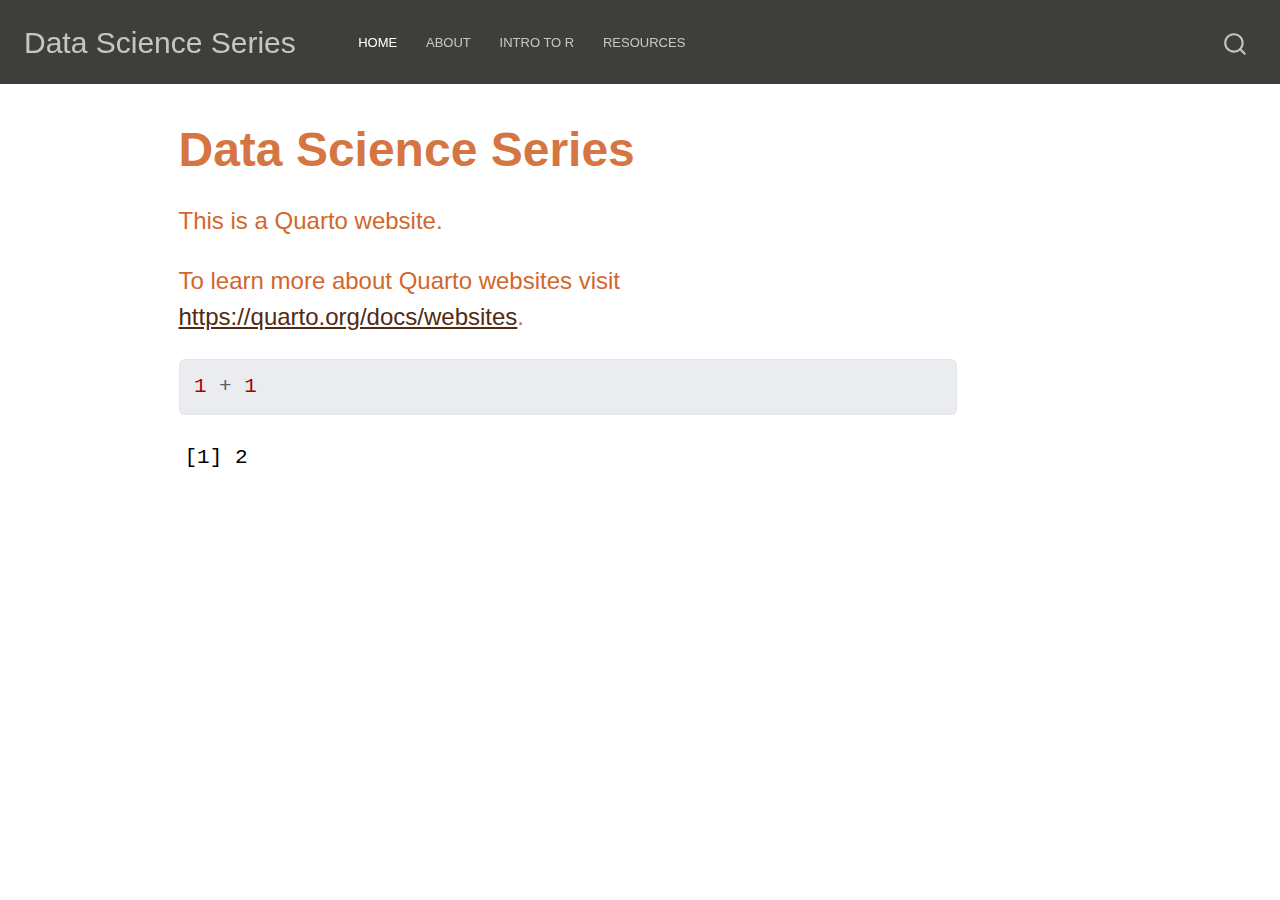
==== docs/index.html @ 9ecf50f9 "adding workshop tabs separately in yml" ====
<!DOCTYPE html>
<html xmlns="http://www.w3.org/1999/xhtml" lang="en" xml:lang="en"><head>

<meta charset="utf-8">
<meta name="generator" content="quarto-1.3.353">

<meta name="viewport" content="width=device-width, initial-scale=1.0, user-scalable=yes">


<title>Data Science Series</title>
<style>
code{white-space: pre-wrap;}
span.smallcaps{font-variant: small-caps;}
div.columns{display: flex; gap: min(4vw, 1.5em);}
div.column{flex: auto; overflow-x: auto;}
div.hanging-indent{margin-left: 1.5em; text-indent: -1.5em;}
ul.task-list{list-style: none;}
ul.task-list li input[type="checkbox"] {
  width: 0.8em;
  margin: 0 0.8em 0.2em -1em; /* quarto-specific, see https://github.com/quarto-dev/quarto-cli/issues/4556 */ 
  vertical-align: middle;
}
/* CSS for syntax highlighting */
pre > code.sourceCode { white-space: pre; position: relative; }
pre > code.sourceCode > span { display: inline-block; line-height: 1.25; }
pre > code.sourceCode > span:empty { height: 1.2em; }
.sourceCode { overflow: visible; }
code.sourceCode > span { color: inherit; text-decoration: inherit; }
div.sourceCode { margin: 1em 0; }
pre.sourceCode { margin: 0; }
@media screen {
div.sourceCode { overflow: auto; }
}
@media print {
pre > code.sourceCode { white-space: pre-wrap; }
pre > code.sourceCode > span { text-indent: -5em; padding-left: 5em; }
}
pre.numberSource code
  { counter-reset: source-line 0; }
pre.numberSource code > span
  { position: relative; left: -4em; counter-increment: source-line; }
pre.numberSource code > span > a:first-child::before
  { content: counter(source-line);
    position: relative; left: -1em; text-align: right; vertical-align: baseline;
    border: none; display: inline-block;
    -webkit-touch-callout: none; -webkit-user-select: none;
    -khtml-user-select: none; -moz-user-select: none;
    -ms-user-select: none; user-select: none;
    padding: 0 4px; width: 4em;
  }
pre.numberSource { margin-left: 3em;  padding-left: 4px; }
div.sourceCode
  {   }
@media screen {
pre > code.sourceCode > span > a:first-child::before { text-decoration: underline; }
}
</style>


<script src="site_libs/quarto-nav/quarto-nav.js"></script>
<script src="site_libs/quarto-nav/headroom.min.js"></script>
<script src="site_libs/clipboard/clipboard.min.js"></script>
<script src="site_libs/quarto-search/autocomplete.umd.js"></script>
<script src="site_libs/quarto-search/fuse.min.js"></script>
<script src="site_libs/quarto-search/quarto-search.js"></script>
<meta name="quarto:offset" content="./">
<script src="site_libs/quarto-html/quarto.js"></script>
<script src="site_libs/quarto-html/popper.min.js"></script>
<script src="site_libs/quarto-html/tippy.umd.min.js"></script>
<script src="site_libs/quarto-html/anchor.min.js"></script>
<link href="site_libs/quarto-html/tippy.css" rel="stylesheet">
<link href="site_libs/quarto-html/quarto-syntax-highlighting.css" rel="stylesheet" id="quarto-text-highlighting-styles">
<script src="site_libs/bootstrap/bootstrap.min.js"></script>
<link href="site_libs/bootstrap/bootstrap-icons.css" rel="stylesheet">
<link href="site_libs/bootstrap/bootstrap.min.css" rel="stylesheet" id="quarto-bootstrap" data-mode="light">
<script id="quarto-search-options" type="application/json">{
  "location": "navbar",
  "copy-button": false,
  "collapse-after": 3,
  "panel-placement": "end",
  "type": "overlay",
  "limit": 20,
  "language": {
    "search-no-results-text": "No results",
    "search-matching-documents-text": "matching documents",
    "search-copy-link-title": "Copy link to search",
    "search-hide-matches-text": "Hide additional matches",
    "search-more-match-text": "more match in this document",
    "search-more-matches-text": "more matches in this document",
    "search-clear-button-title": "Clear",
    "search-detached-cancel-button-title": "Cancel",
    "search-submit-button-title": "Submit"
  }
}</script>


<link rel="stylesheet" href="styles.css">
</head>

<body class="nav-fixed">

<div id="quarto-search-results"></div>
  <header id="quarto-header" class="headroom fixed-top">
    <nav class="navbar navbar-expand-lg navbar-dark ">
      <div class="navbar-container container-fluid">
      <div class="navbar-brand-container">
    <a class="navbar-brand" href="./index.html">
    <span class="navbar-title">Data Science Series</span>
    </a>
  </div>
            <div id="quarto-search" class="" title="Search"></div>
          <button class="navbar-toggler" type="button" data-bs-toggle="collapse" data-bs-target="#navbarCollapse" aria-controls="navbarCollapse" aria-expanded="false" aria-label="Toggle navigation" onclick="if (window.quartoToggleHeadroom) { window.quartoToggleHeadroom(); }">
  <span class="navbar-toggler-icon"></span>
</button>
          <div class="collapse navbar-collapse" id="navbarCollapse">
            <ul class="navbar-nav navbar-nav-scroll me-auto">
  <li class="nav-item">
    <a class="nav-link active" href="./index.html" rel="" target="" aria-current="page">
 <span class="menu-text">Home</span></a>
  </li>  
  <li class="nav-item">
    <a class="nav-link" href="./about.html" rel="" target="">
 <span class="menu-text">About</span></a>
  </li>  
  <li class="nav-item">
    <a class="nav-link" href="./workshop1.html" rel="" target="">
 <span class="menu-text">Intro to R</span></a>
  </li>  
  <li class="nav-item">
    <a class="nav-link" href="./resources.html" rel="" target="">
 <span class="menu-text">Resources</span></a>
  </li>  
</ul>
            <div class="quarto-navbar-tools ms-auto">
</div>
          </div> <!-- /navcollapse -->
      </div> <!-- /container-fluid -->
    </nav>
</header>
<!-- content -->
<div id="quarto-content" class="quarto-container page-columns page-rows-contents page-layout-article page-navbar">
<!-- sidebar -->
<!-- margin-sidebar -->
    <div id="quarto-margin-sidebar" class="sidebar margin-sidebar">
        
    </div>
<!-- main -->
<main class="content" id="quarto-document-content">

<header id="title-block-header" class="quarto-title-block default">
<div class="quarto-title">
<h1 class="title">Data Science Series</h1>
</div>



<div class="quarto-title-meta">

    
  
    
  </div>
  

</header>

<p>This is a Quarto website.</p>
<p>To learn more about Quarto websites visit <a href="https://quarto.org/docs/websites" class="uri">https://quarto.org/docs/websites</a>.</p>
<div class="cell">
<div class="sourceCode cell-code" id="cb1"><pre class="sourceCode r code-with-copy"><code class="sourceCode r"><span id="cb1-1"><a href="#cb1-1" aria-hidden="true" tabindex="-1"></a><span class="dv">1</span> <span class="sc">+</span> <span class="dv">1</span></span></code><button title="Copy to Clipboard" class="code-copy-button"><i class="bi"></i></button></pre></div>
<div class="cell-output cell-output-stdout">
<pre><code>[1] 2</code></pre>
</div>
</div>



</main> <!-- /main -->
<script id="quarto-html-after-body" type="application/javascript">
window.document.addEventListener("DOMContentLoaded", function (event) {
  const toggleBodyColorMode = (bsSheetEl) => {
    const mode = bsSheetEl.getAttribute("data-mode");
    const bodyEl = window.document.querySelector("body");
    if (mode === "dark") {
      bodyEl.classList.add("quarto-dark");
      bodyEl.classList.remove("quarto-light");
    } else {
      bodyEl.classList.add("quarto-light");
      bodyEl.classList.remove("quarto-dark");
    }
  }
  const toggleBodyColorPrimary = () => {
    const bsSheetEl = window.document.querySelector("link#quarto-bootstrap");
    if (bsSheetEl) {
      toggleBodyColorMode(bsSheetEl);
    }
  }
  toggleBodyColorPrimary();  
  const icon = "";
  const anchorJS = new window.AnchorJS();
  anchorJS.options = {
    placement: 'right',
    icon: icon
  };
  anchorJS.add('.anchored');
  const isCodeAnnotation = (el) => {
    for (const clz of el.classList) {
      if (clz.startsWith('code-annotation-')) {                     
        return true;
      }
    }
    return false;
  }
  const clipboard = new window.ClipboardJS('.code-copy-button', {
    text: function(trigger) {
      const codeEl = trigger.previousElementSibling.cloneNode(true);
      for (const childEl of codeEl.children) {
        if (isCodeAnnotation(childEl)) {
          childEl.remove();
        }
      }
      return codeEl.innerText;
    }
  });
  clipboard.on('success', function(e) {
    // button target
    const button = e.trigger;
    // don't keep focus
    button.blur();
    // flash "checked"
    button.classList.add('code-copy-button-checked');
    var currentTitle = button.getAttribute("title");
    button.setAttribute("title", "Copied!");
    let tooltip;
    if (window.bootstrap) {
      button.setAttribute("data-bs-toggle", "tooltip");
      button.setAttribute("data-bs-placement", "left");
      button.setAttribute("data-bs-title", "Copied!");
      tooltip = new bootstrap.Tooltip(button, 
        { trigger: "manual", 
          customClass: "code-copy-button-tooltip",
          offset: [0, -8]});
      tooltip.show();    
    }
    setTimeout(function() {
      if (tooltip) {
        tooltip.hide();
        button.removeAttribute("data-bs-title");
        button.removeAttribute("data-bs-toggle");
        button.removeAttribute("data-bs-placement");
      }
      button.setAttribute("title", currentTitle);
      button.classList.remove('code-copy-button-checked');
    }, 1000);
    // clear code selection
    e.clearSelection();
  });
  function tippyHover(el, contentFn) {
    const config = {
      allowHTML: true,
      content: contentFn,
      maxWidth: 500,
      delay: 100,
      arrow: false,
      appendTo: function(el) {
          return el.parentElement;
      },
      interactive: true,
      interactiveBorder: 10,
      theme: 'quarto',
      placement: 'bottom-start'
    };
    window.tippy(el, config); 
  }
  const noterefs = window.document.querySelectorAll('a[role="doc-noteref"]');
  for (var i=0; i<noterefs.length; i++) {
    const ref = noterefs[i];
    tippyHover(ref, function() {
      // use id or data attribute instead here
      let href = ref.getAttribute('data-footnote-href') || ref.getAttribute('href');
      try { href = new URL(href).hash; } catch {}
      const id = href.replace(/^#\/?/, "");
      const note = window.document.getElementById(id);
      return note.innerHTML;
    });
  }
      let selectedAnnoteEl;
      const selectorForAnnotation = ( cell, annotation) => {
        let cellAttr = 'data-code-cell="' + cell + '"';
        let lineAttr = 'data-code-annotation="' +  annotation + '"';
        const selector = 'span[' + cellAttr + '][' + lineAttr + ']';
        return selector;
      }
      const selectCodeLines = (annoteEl) => {
        const doc = window.document;
        const targetCell = annoteEl.getAttribute("data-target-cell");
        const targetAnnotation = annoteEl.getAttribute("data-target-annotation");
        const annoteSpan = window.document.querySelector(selectorForAnnotation(targetCell, targetAnnotation));
        const lines = annoteSpan.getAttribute("data-code-lines").split(",");
        const lineIds = lines.map((line) => {
          return targetCell + "-" + line;
        })
        let top = null;
        let height = null;
        let parent = null;
        if (lineIds.length > 0) {
            //compute the position of the single el (top and bottom and make a div)
            const el = window.document.getElementById(lineIds[0]);
            top = el.offsetTop;
            height = el.offsetHeight;
            parent = el.parentElement.parentElement;
          if (lineIds.length > 1) {
            const lastEl = window.document.getElementById(lineIds[lineIds.length - 1]);
            const bottom = lastEl.offsetTop + lastEl.offsetHeight;
            height = bottom - top;
          }
          if (top !== null && height !== null && parent !== null) {
            // cook up a div (if necessary) and position it 
            let div = window.document.getElementById("code-annotation-line-highlight");
            if (div === null) {
              div = window.document.createElement("div");
              div.setAttribute("id", "code-annotation-line-highlight");
              div.style.position = 'absolute';
              parent.appendChild(div);
            }
            div.style.top = top - 2 + "px";
            div.style.height = height + 4 + "px";
            let gutterDiv = window.document.getElementById("code-annotation-line-highlight-gutter");
            if (gutterDiv === null) {
              gutterDiv = window.document.createElement("div");
              gutterDiv.setAttribute("id", "code-annotation-line-highlight-gutter");
              gutterDiv.style.position = 'absolute';
              const codeCell = window.document.getElementById(targetCell);
              const gutter = codeCell.querySelector('.code-annotation-gutter');
              gutter.appendChild(gutterDiv);
            }
            gutterDiv.style.top = top - 2 + "px";
            gutterDiv.style.height = height + 4 + "px";
          }
          selectedAnnoteEl = annoteEl;
        }
      };
      const unselectCodeLines = () => {
        const elementsIds = ["code-annotation-line-highlight", "code-annotation-line-highlight-gutter"];
        elementsIds.forEach((elId) => {
          const div = window.document.getElementById(elId);
          if (div) {
            div.remove();
          }
        });
        selectedAnnoteEl = undefined;
      };
      // Attach click handler to the DT
      const annoteDls = window.document.querySelectorAll('dt[data-target-cell]');
      for (const annoteDlNode of annoteDls) {
        annoteDlNode.addEventListener('click', (event) => {
          const clickedEl = event.target;
          if (clickedEl !== selectedAnnoteEl) {
            unselectCodeLines();
            const activeEl = window.document.querySelector('dt[data-target-cell].code-annotation-active');
            if (activeEl) {
              activeEl.classList.remove('code-annotation-active');
            }
            selectCodeLines(clickedEl);
            clickedEl.classList.add('code-annotation-active');
          } else {
            // Unselect the line
            unselectCodeLines();
            clickedEl.classList.remove('code-annotation-active');
          }
        });
      }
  const findCites = (el) => {
    const parentEl = el.parentElement;
    if (parentEl) {
      const cites = parentEl.dataset.cites;
      if (cites) {
        return {
          el,
          cites: cites.split(' ')
        };
      } else {
        return findCites(el.parentElement)
      }
    } else {
      return undefined;
    }
  };
  var bibliorefs = window.document.querySelectorAll('a[role="doc-biblioref"]');
  for (var i=0; i<bibliorefs.length; i++) {
    const ref = bibliorefs[i];
    const citeInfo = findCites(ref);
    if (citeInfo) {
      tippyHover(citeInfo.el, function() {
        var popup = window.document.createElement('div');
        citeInfo.cites.forEach(function(cite) {
          var citeDiv = window.document.createElement('div');
          citeDiv.classList.add('hanging-indent');
          citeDiv.classList.add('csl-entry');
          var biblioDiv = window.document.getElementById('ref-' + cite);
          if (biblioDiv) {
            citeDiv.innerHTML = biblioDiv.innerHTML;
          }
          popup.appendChild(citeDiv);
        });
        return popup.innerHTML;
      });
    }
  }
});
</script>
</div> <!-- /content -->



</body></html>
---- docs/site_libs/quarto-html/tippy.css ----
.tippy-box[data-animation=fade][data-state=hidden]{opacity:0}[data-tippy-root]{max-width:calc(100vw - 10px)}.tippy-box{position:relative;background-color:#333;color:#fff;border-radius:4px;font-size:14px;line-height:1.4;white-space:normal;outline:0;transition-property:transform,visibility,opacity}.tippy-box[data-placement^=top]>.tippy-arrow{bottom:0}.tippy-box[data-placement^=top]>.tippy-arrow:before{bottom:-7px;left:0;border-width:8px 8px 0;border-top-color:initial;transform-origin:center top}.tippy-box[data-placement^=bottom]>.tippy-arrow{top:0}.tippy-box[data-placement^=bottom]>.tippy-arrow:before{top:-7px;left:0;border-width:0 8px 8px;border-bottom-color:initial;transform-origin:center bottom}.tippy-box[data-placement^=left]>.tippy-arrow{right:0}.tippy-box[data-placement^=left]>.tippy-arrow:before{border-width:8px 0 8px 8px;border-left-color:initial;right:-7px;transform-origin:center left}.tippy-box[data-placement^=right]>.tippy-arrow{left:0}.tippy-box[data-placement^=right]>.tippy-arrow:before{left:-7px;border-width:8px 8px 8px 0;border-right-color:initial;transform-origin:center right}.tippy-box[data-inertia][data-state=visible]{transition-timing-function:cubic-bezier(.54,1.5,.38,1.11)}.tippy-arrow{width:16px;height:16px;color:#333}.tippy-arrow:before{content:"";position:absolute;border-color:transparent;border-style:solid}.tippy-content{position:relative;padding:5px 9px;z-index:1}
---- docs/site_libs/quarto-html/quarto-syntax-highlighting.css ----
/* quarto syntax highlight colors */
:root {
  --quarto-hl-ot-color: #003B4F;
  --quarto-hl-at-color: #657422;
  --quarto-hl-ss-color: #20794D;
  --quarto-hl-an-color: #5E5E5E;
  --quarto-hl-fu-color: #4758AB;
  --quarto-hl-st-color: #20794D;
  --quarto-hl-cf-color: #003B4F;
  --quarto-hl-op-color: #5E5E5E;
  --quarto-hl-er-color: #AD0000;
  --quarto-hl-bn-color: #AD0000;
  --quarto-hl-al-color: #AD0000;
  --quarto-hl-va-color: #111111;
  --quarto-hl-bu-color: inherit;
  --quarto-hl-ex-color: inherit;
  --quarto-hl-pp-color: #AD0000;
  --quarto-hl-in-color: #5E5E5E;
  --quarto-hl-vs-color: #20794D;
  --quarto-hl-wa-color: #5E5E5E;
  --quarto-hl-do-color: #5E5E5E;
  --quarto-hl-im-color: #00769E;
  --quarto-hl-ch-color: #20794D;
  --quarto-hl-dt-color: #AD0000;
  --quarto-hl-fl-color: #AD0000;
  --quarto-hl-co-color: #5E5E5E;
  --quarto-hl-cv-color: #5E5E5E;
  --quarto-hl-cn-color: #8f5902;
  --quarto-hl-sc-color: #5E5E5E;
  --quarto-hl-dv-color: #AD0000;
  --quarto-hl-kw-color: #003B4F;
}

/* other quarto variables */
:root {
  --quarto-font-monospace: SFMono-Regular, Menlo, Monaco, Consolas, "Liberation Mono", "Courier New", monospace;
}

pre > code.sourceCode > span {
  color: #003B4F;
}

code span {
  color: #003B4F;
}

code.sourceCode > span {
  color: #003B4F;
}

div.sourceCode,
div.sourceCode pre.sourceCode {
  color: #003B4F;
}

code span.ot {
  color: #003B4F;
  font-style: inherit;
}

code span.at {
  color: #657422;
  font-style: inherit;
}

code span.ss {
  color: #20794D;
  font-style: inherit;
}

code span.an {
  color: #5E5E5E;
  font-style: inherit;
}

code span.fu {
  color: #4758AB;
  font-style: inherit;
}

code span.st {
  color: #20794D;
  font-style: inherit;
}

code span.cf {
  color: #003B4F;
  font-style: inherit;
}

code span.op {
  color: #5E5E5E;
  font-style: inherit;
}

code span.er {
  color: #AD0000;
  font-style: inherit;
}

code span.bn {
  color: #AD0000;
  font-style: inherit;
}

code span.al {
  color: #AD0000;
  font-style: inherit;
}

code span.va {
  color: #111111;
  font-style: inherit;
}

code span.bu {
  font-style: inherit;
}

code span.ex {
  font-style: inherit;
}

code span.pp {
  color: #AD0000;
  font-style: inherit;
}

code span.in {
  color: #5E5E5E;
  font-style: inherit;
}

code span.vs {
  color: #20794D;
  font-style: inherit;
}

code span.wa {
  color: #5E5E5E;
  font-style: italic;
}

code span.do {
  color: #5E5E5E;
  font-style: italic;
}

code span.im {
  color: #00769E;
  font-style: inherit;
}

code span.ch {
  color: #20794D;
  font-style: inherit;
}

code span.dt {
  color: #AD0000;
  font-style: inherit;
}

code span.fl {
  color: #AD0000;
  font-style: inherit;
}

code span.co {
  color: #5E5E5E;
  font-style: inherit;
}

code span.cv {
  color: #5E5E5E;
  font-style: italic;
}

code span.cn {
  color: #8f5902;
  font-style: inherit;
}

code span.sc {
  color: #5E5E5E;
  font-style: inherit;
}

code span.dv {
  color: #AD0000;
  font-style: inherit;
}

code span.kw {
  color: #003B4F;
  font-style: inherit;
}

.prevent-inlining {
  content: "</";
}

/*# sourceMappingURL=debc5d5d77c3f9108843748ff7464032.css.map */
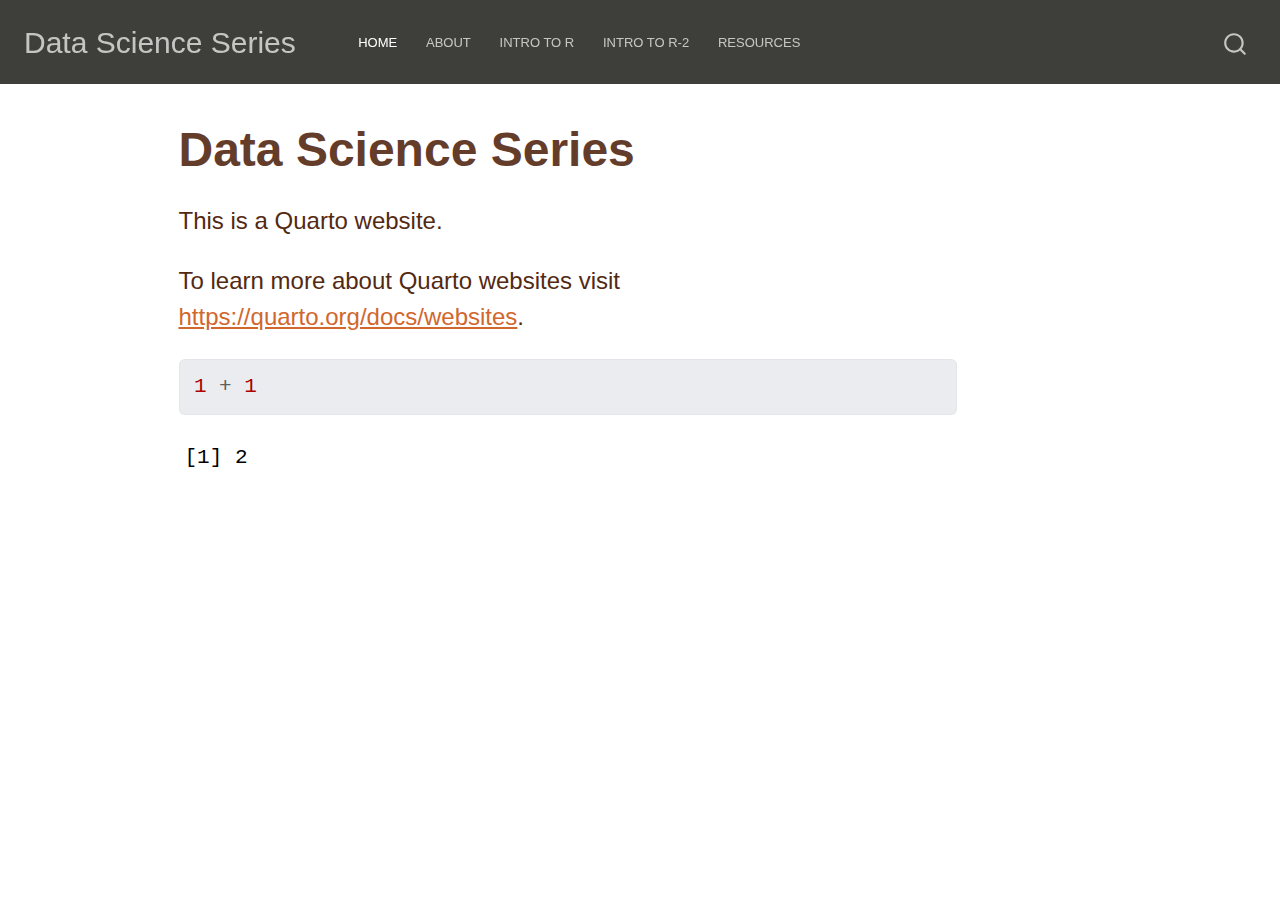
==== commit b4a8988c: "adding workshop tabs separately in yml" ====
--- a/docs/index.html
+++ b/docs/index.html
@@ -125,6 +125,10 @@
   <li class="nav-item">
     <a class="nav-link" href="./workshop1.html" rel="" target="">
  <span class="menu-text">Intro to R</span></a>
+  </li>  
+  <li class="nav-item">
+    <a class="nav-link" href="./workshop2.html" rel="" target="">
+ <span class="menu-text">Intro to R-2</span></a>
   </li>  
   <li class="nav-item">
     <a class="nav-link" href="./resources.html" rel="" target="">
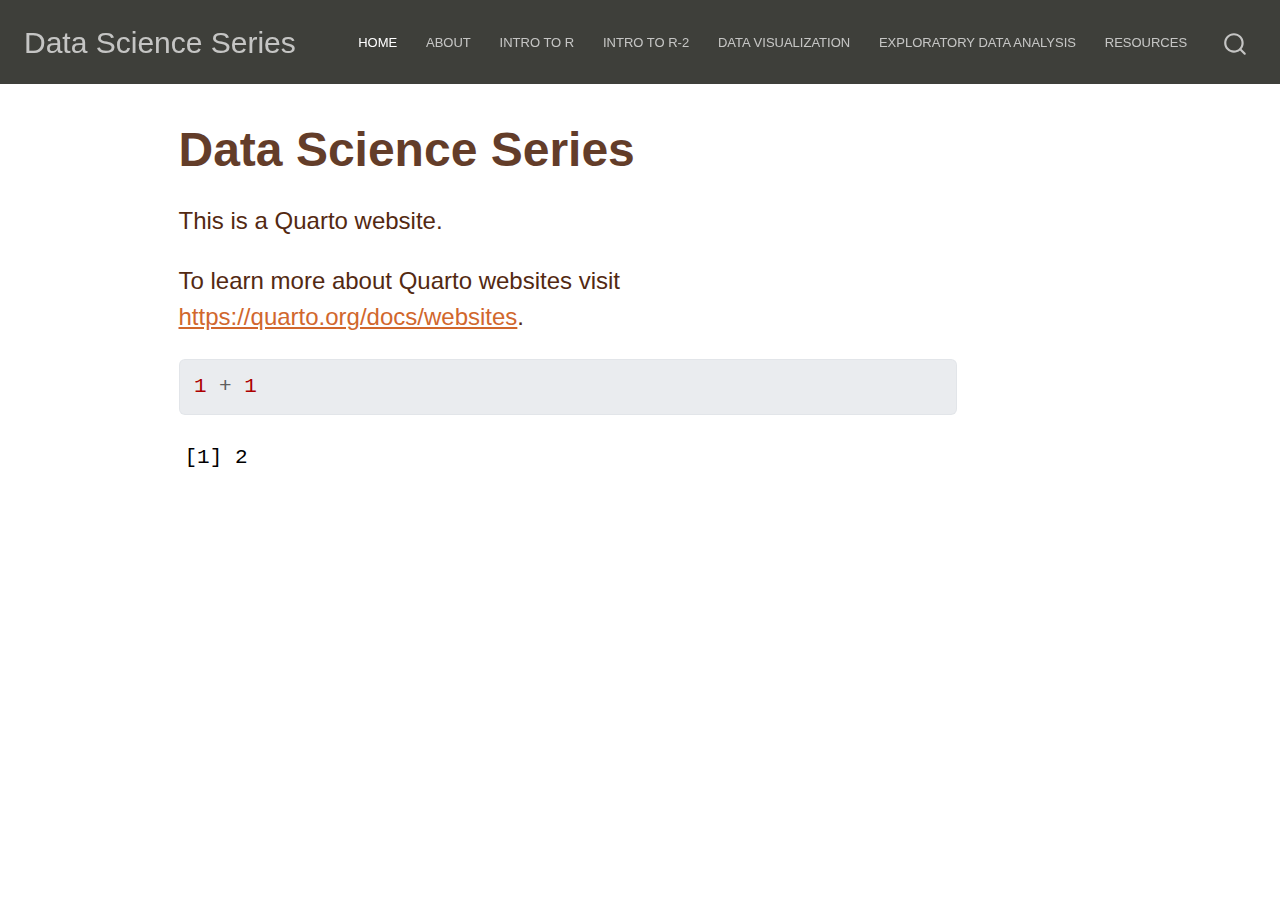
==== commit ee96e6e0: "updating workshop 3/4" ====
--- a/docs/index.html
+++ b/docs/index.html
@@ -129,6 +129,14 @@
   <li class="nav-item">
     <a class="nav-link" href="./workshop2.html" rel="" target="">
  <span class="menu-text">Intro to R-2</span></a>
+  </li>  
+  <li class="nav-item">
+    <a class="nav-link" href="./workshop3.html" rel="" target="">
+ <span class="menu-text">Data Visualization</span></a>
+  </li>  
+  <li class="nav-item">
+    <a class="nav-link" href="./workshop4.html" rel="" target="">
+ <span class="menu-text">Exploratory Data Analysis</span></a>
   </li>  
   <li class="nav-item">
     <a class="nav-link" href="./resources.html" rel="" target="">
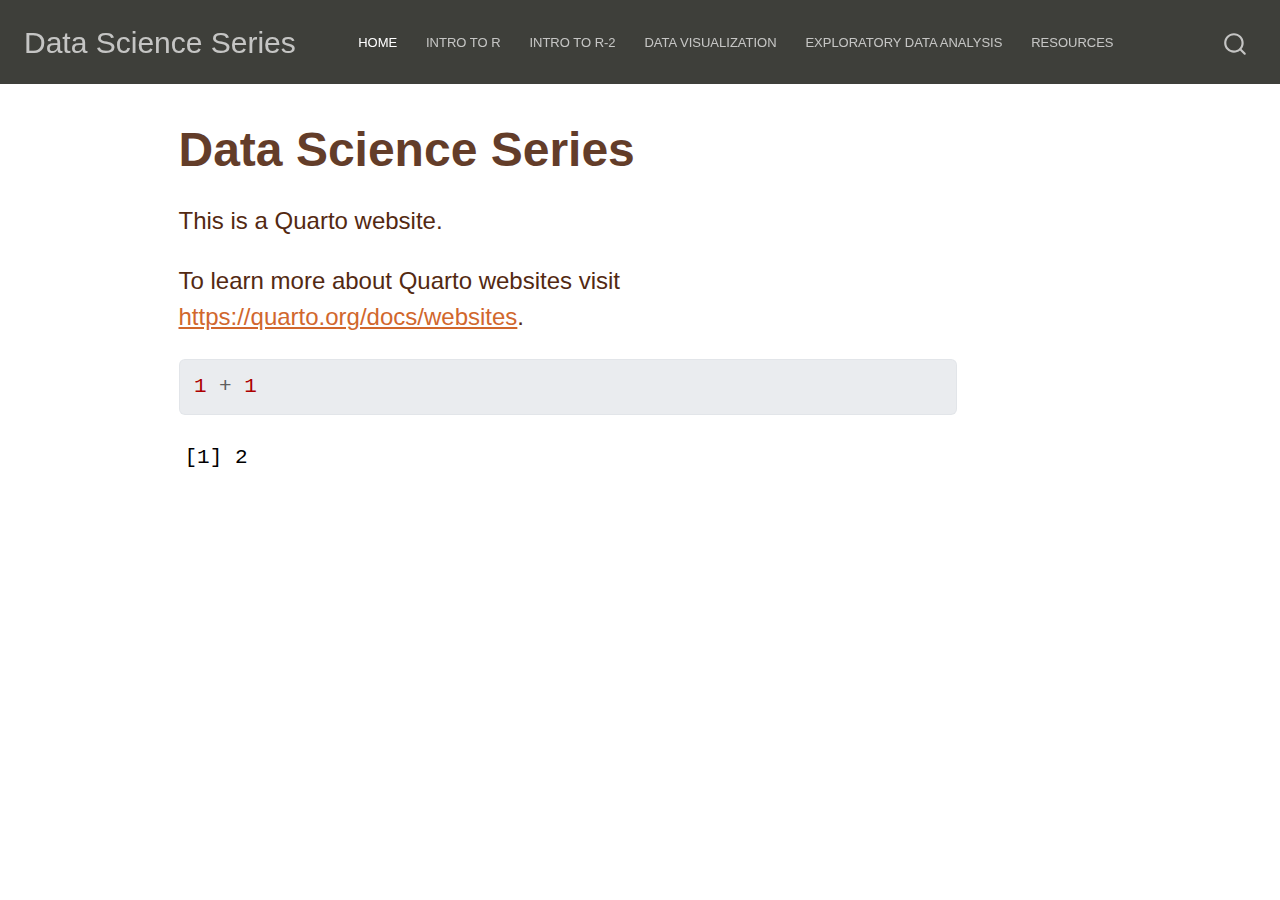
==== commit a7b3b8de: "updating workshops" ====
--- a/docs/index.html
+++ b/docs/index.html
@@ -117,10 +117,6 @@
   <li class="nav-item">
     <a class="nav-link active" href="./index.html" rel="" target="" aria-current="page">
  <span class="menu-text">Home</span></a>
-  </li>  
-  <li class="nav-item">
-    <a class="nav-link" href="./about.html" rel="" target="">
- <span class="menu-text">About</span></a>
   </li>  
   <li class="nav-item">
     <a class="nav-link" href="./workshop1.html" rel="" target="">
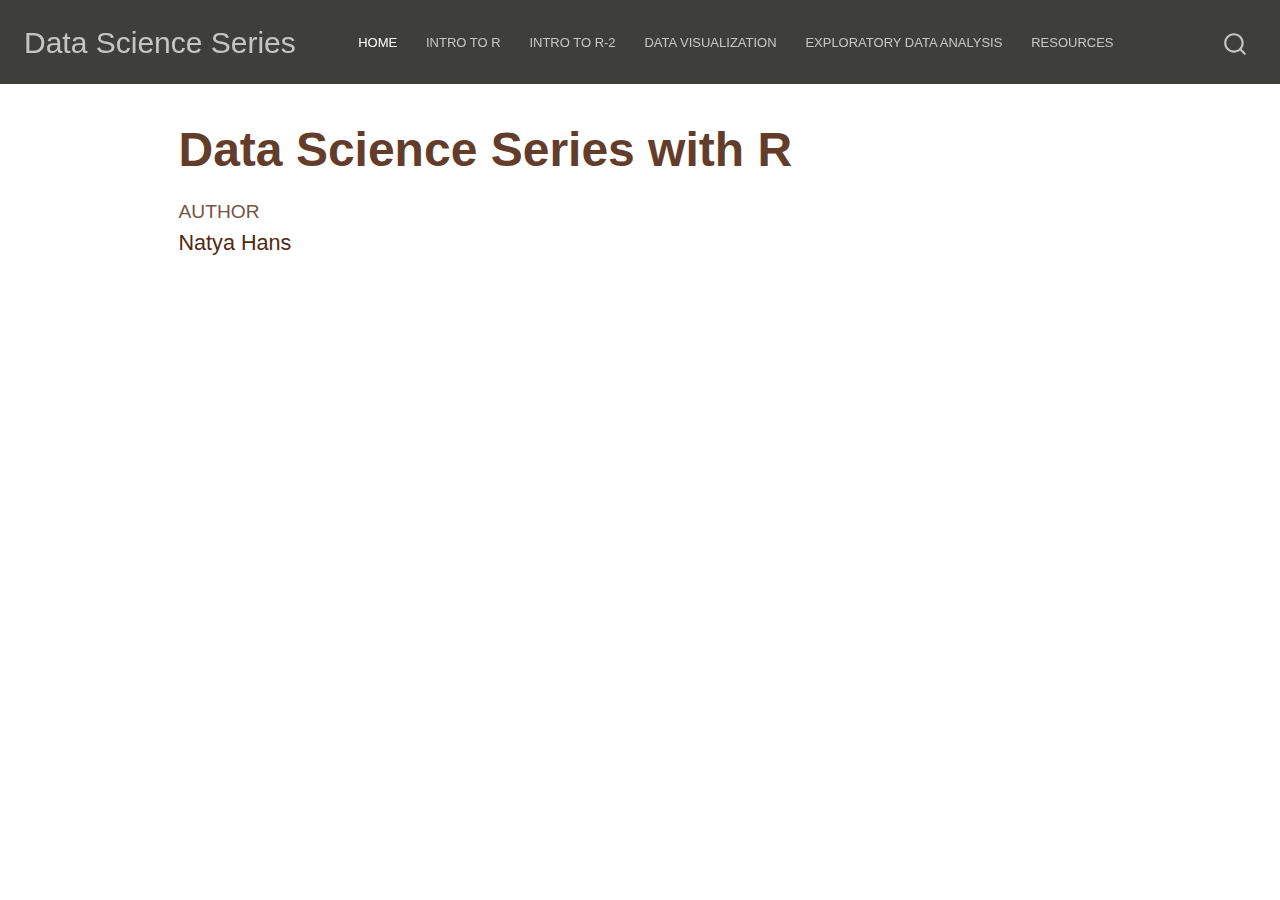
==== commit 3deadb89: "updating workshops after rendering again and updating figure legends" ====
--- a/docs/index.html
+++ b/docs/index.html
@@ -6,8 +6,9 @@
 
 <meta name="viewport" content="width=device-width, initial-scale=1.0, user-scalable=yes">
 
-
-<title>Data Science Series</title>
+<meta name="author" content="Natya Hans">
+
+<title>Data Science Series - Data Science Series with R</title>
 <style>
 code{white-space: pre-wrap;}
 span.smallcaps{font-variant: small-caps;}
@@ -19,40 +20,6 @@
   width: 0.8em;
   margin: 0 0.8em 0.2em -1em; /* quarto-specific, see https://github.com/quarto-dev/quarto-cli/issues/4556 */ 
   vertical-align: middle;
-}
-/* CSS for syntax highlighting */
-pre > code.sourceCode { white-space: pre; position: relative; }
-pre > code.sourceCode > span { display: inline-block; line-height: 1.25; }
-pre > code.sourceCode > span:empty { height: 1.2em; }
-.sourceCode { overflow: visible; }
-code.sourceCode > span { color: inherit; text-decoration: inherit; }
-div.sourceCode { margin: 1em 0; }
-pre.sourceCode { margin: 0; }
-@media screen {
-div.sourceCode { overflow: auto; }
-}
-@media print {
-pre > code.sourceCode { white-space: pre-wrap; }
-pre > code.sourceCode > span { text-indent: -5em; padding-left: 5em; }
-}
-pre.numberSource code
-  { counter-reset: source-line 0; }
-pre.numberSource code > span
-  { position: relative; left: -4em; counter-increment: source-line; }
-pre.numberSource code > span > a:first-child::before
-  { content: counter(source-line);
-    position: relative; left: -1em; text-align: right; vertical-align: baseline;
-    border: none; display: inline-block;
-    -webkit-touch-callout: none; -webkit-user-select: none;
-    -khtml-user-select: none; -moz-user-select: none;
-    -ms-user-select: none; user-select: none;
-    padding: 0 4px; width: 4em;
-  }
-pre.numberSource { margin-left: 3em;  padding-left: 4px; }
-div.sourceCode
-  {   }
-@media screen {
-pre > code.sourceCode > span > a:first-child::before { text-decoration: underline; }
 }
 </style>
 
@@ -157,13 +124,19 @@
 
 <header id="title-block-header" class="quarto-title-block default">
 <div class="quarto-title">
-<h1 class="title">Data Science Series</h1>
+<h1 class="title">Data Science Series with R</h1>
 </div>
 
 
 
 <div class="quarto-title-meta">
 
+    <div>
+    <div class="quarto-title-meta-heading">Author</div>
+    <div class="quarto-title-meta-contents">
+             <p>Natya Hans </p>
+          </div>
+  </div>
     
   
     
@@ -172,14 +145,6 @@
 
 </header>
 
-<p>This is a Quarto website.</p>
-<p>To learn more about Quarto websites visit <a href="https://quarto.org/docs/websites" class="uri">https://quarto.org/docs/websites</a>.</p>
-<div class="cell">
-<div class="sourceCode cell-code" id="cb1"><pre class="sourceCode r code-with-copy"><code class="sourceCode r"><span id="cb1-1"><a href="#cb1-1" aria-hidden="true" tabindex="-1"></a><span class="dv">1</span> <span class="sc">+</span> <span class="dv">1</span></span></code><button title="Copy to Clipboard" class="code-copy-button"><i class="bi"></i></button></pre></div>
-<div class="cell-output cell-output-stdout">
-<pre><code>[1] 2</code></pre>
-</div>
-</div>
 
 
 
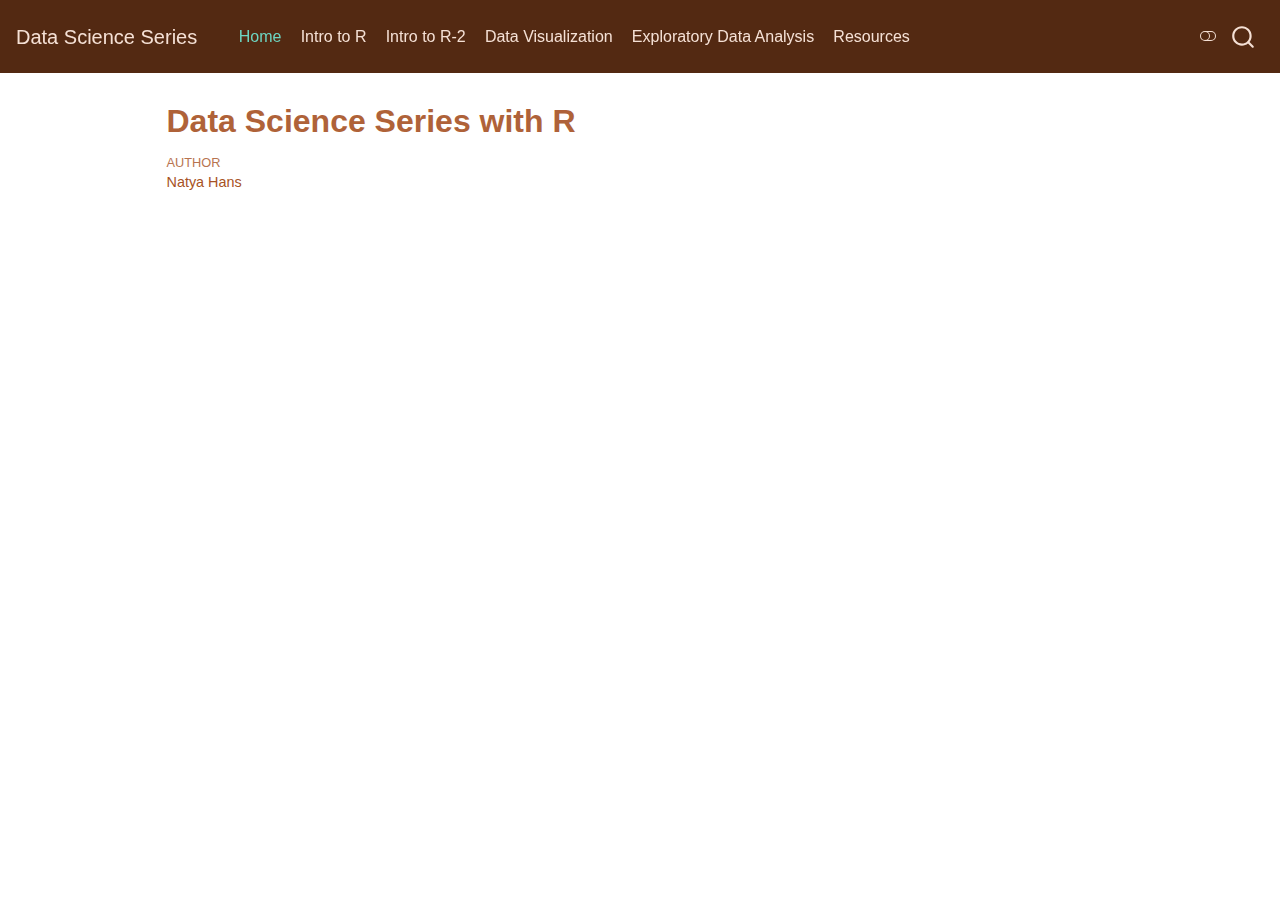
==== commit ae8aab2c: "updating files" ====
--- a/docs/index.html
+++ b/docs/index.html
@@ -36,10 +36,12 @@
 <script src="site_libs/quarto-html/tippy.umd.min.js"></script>
 <script src="site_libs/quarto-html/anchor.min.js"></script>
 <link href="site_libs/quarto-html/tippy.css" rel="stylesheet">
-<link href="site_libs/quarto-html/quarto-syntax-highlighting.css" rel="stylesheet" id="quarto-text-highlighting-styles">
+<link href="site_libs/quarto-html/quarto-syntax-highlighting.css" rel="stylesheet" class="quarto-color-scheme" id="quarto-text-highlighting-styles">
+<link href="site_libs/quarto-html/quarto-syntax-highlighting-dark.css" rel="prefetch" class="quarto-color-scheme quarto-color-alternate" id="quarto-text-highlighting-styles">
 <script src="site_libs/bootstrap/bootstrap.min.js"></script>
 <link href="site_libs/bootstrap/bootstrap-icons.css" rel="stylesheet">
-<link href="site_libs/bootstrap/bootstrap.min.css" rel="stylesheet" id="quarto-bootstrap" data-mode="light">
+<link href="site_libs/bootstrap/bootstrap.min.css" rel="stylesheet" class="quarto-color-scheme" id="quarto-bootstrap" data-mode="light">
+<link href="site_libs/bootstrap/bootstrap-dark.min.css" rel="prefetch" class="quarto-color-scheme quarto-color-alternate" id="quarto-bootstrap" data-mode="dark">
 <script id="quarto-search-options" type="application/json">{
   "location": "navbar",
   "copy-button": false,
@@ -107,6 +109,7 @@
   </li>  
 </ul>
             <div class="quarto-navbar-tools ms-auto">
+  <a href="" class="quarto-color-scheme-toggle quarto-navigation-tool  px-1" onclick="window.quartoToggleColorScheme(); return false;" title="Toggle dark mode"><i class="bi"></i></a>
 </div>
           </div> <!-- /navcollapse -->
       </div> <!-- /container-fluid -->
@@ -169,6 +172,121 @@
     }
   }
   toggleBodyColorPrimary();  
+  const disableStylesheet = (stylesheets) => {
+    for (let i=0; i < stylesheets.length; i++) {
+      const stylesheet = stylesheets[i];
+      stylesheet.rel = 'prefetch';
+    }
+  }
+  const enableStylesheet = (stylesheets) => {
+    for (let i=0; i < stylesheets.length; i++) {
+      const stylesheet = stylesheets[i];
+      stylesheet.rel = 'stylesheet';
+    }
+  }
+  const manageTransitions = (selector, allowTransitions) => {
+    const els = window.document.querySelectorAll(selector);
+    for (let i=0; i < els.length; i++) {
+      const el = els[i];
+      if (allowTransitions) {
+        el.classList.remove('notransition');
+      } else {
+        el.classList.add('notransition');
+      }
+    }
+  }
+  const toggleColorMode = (alternate) => {
+    // Switch the stylesheets
+    const alternateStylesheets = window.document.querySelectorAll('link.quarto-color-scheme.quarto-color-alternate');
+    manageTransitions('#quarto-margin-sidebar .nav-link', false);
+    if (alternate) {
+      enableStylesheet(alternateStylesheets);
+      for (const sheetNode of alternateStylesheets) {
+        if (sheetNode.id === "quarto-bootstrap") {
+          toggleBodyColorMode(sheetNode);
+        }
+      }
+    } else {
+      disableStylesheet(alternateStylesheets);
+      toggleBodyColorPrimary();
+    }
+    manageTransitions('#quarto-margin-sidebar .nav-link', true);
+    // Switch the toggles
+    const toggles = window.document.querySelectorAll('.quarto-color-scheme-toggle');
+    for (let i=0; i < toggles.length; i++) {
+      const toggle = toggles[i];
+      if (toggle) {
+        if (alternate) {
+          toggle.classList.add("alternate");     
+        } else {
+          toggle.classList.remove("alternate");
+        }
+      }
+    }
+    // Hack to workaround the fact that safari doesn't
+    // properly recolor the scrollbar when toggling (#1455)
+    if (navigator.userAgent.indexOf('Safari') > 0 && navigator.userAgent.indexOf('Chrome') == -1) {
+      manageTransitions("body", false);
+      window.scrollTo(0, 1);
+      setTimeout(() => {
+        window.scrollTo(0, 0);
+        manageTransitions("body", true);
+      }, 40);  
+    }
+  }
+  const isFileUrl = () => { 
+    return window.location.protocol === 'file:';
+  }
+  const hasAlternateSentinel = () => {  
+    let styleSentinel = getColorSchemeSentinel();
+    if (styleSentinel !== null) {
+      return styleSentinel === "alternate";
+    } else {
+      return false;
+    }
+  }
+  const setStyleSentinel = (alternate) => {
+    const value = alternate ? "alternate" : "default";
+    if (!isFileUrl()) {
+      window.localStorage.setItem("quarto-color-scheme", value);
+    } else {
+      localAlternateSentinel = value;
+    }
+  }
+  const getColorSchemeSentinel = () => {
+    if (!isFileUrl()) {
+      const storageValue = window.localStorage.getItem("quarto-color-scheme");
+      return storageValue != null ? storageValue : localAlternateSentinel;
+    } else {
+      return localAlternateSentinel;
+    }
+  }
+  let localAlternateSentinel = 'default';
+  // Dark / light mode switch
+  window.quartoToggleColorScheme = () => {
+    // Read the current dark / light value 
+    let toAlternate = !hasAlternateSentinel();
+    toggleColorMode(toAlternate);
+    setStyleSentinel(toAlternate);
+  };
+  // Ensure there is a toggle, if there isn't float one in the top right
+  if (window.document.querySelector('.quarto-color-scheme-toggle') === null) {
+    const a = window.document.createElement('a');
+    a.classList.add('top-right');
+    a.classList.add('quarto-color-scheme-toggle');
+    a.href = "";
+    a.onclick = function() { try { window.quartoToggleColorScheme(); } catch {} return false; };
+    const i = window.document.createElement("i");
+    i.classList.add('bi');
+    a.appendChild(i);
+    window.document.body.appendChild(a);
+  }
+  // Switch to dark mode if need be
+  if (hasAlternateSentinel()) {
+    toggleColorMode(true);
+  } else {
+    toggleColorMode(false);
+  }
   const icon = "";
   const anchorJS = new window.AnchorJS();
   anchorJS.options = {
--- a/docs/site_libs/quarto-html/quarto-syntax-highlighting-dark.css
+++ b/docs/site_libs/quarto-html/quarto-syntax-highlighting-dark.css
@@ -0,0 +1,189 @@
+/* quarto syntax highlight colors */
+:root {
+  --quarto-hl-al-color: #f07178;
+  --quarto-hl-an-color: #d4d0ab;
+  --quarto-hl-at-color: #00e0e0;
+  --quarto-hl-bn-color: #d4d0ab;
+  --quarto-hl-bu-color: #abe338;
+  --quarto-hl-ch-color: #abe338;
+  --quarto-hl-co-color: #f8f8f2;
+  --quarto-hl-cv-color: #ffd700;
+  --quarto-hl-cn-color: #ffd700;
+  --quarto-hl-cf-color: #ffa07a;
+  --quarto-hl-dt-color: #ffa07a;
+  --quarto-hl-dv-color: #d4d0ab;
+  --quarto-hl-do-color: #f8f8f2;
+  --quarto-hl-er-color: #f07178;
+  --quarto-hl-ex-color: #00e0e0;
+  --quarto-hl-fl-color: #d4d0ab;
+  --quarto-hl-fu-color: #ffa07a;
+  --quarto-hl-im-color: #abe338;
+  --quarto-hl-in-color: #d4d0ab;
+  --quarto-hl-kw-color: #ffa07a;
+  --quarto-hl-op-color: #ffa07a;
+  --quarto-hl-ot-color: #00e0e0;
+  --quarto-hl-pp-color: #dcc6e0;
+  --quarto-hl-re-color: #00e0e0;
+  --quarto-hl-sc-color: #abe338;
+  --quarto-hl-ss-color: #abe338;
+  --quarto-hl-st-color: #abe338;
+  --quarto-hl-va-color: #00e0e0;
+  --quarto-hl-vs-color: #abe338;
+  --quarto-hl-wa-color: #dcc6e0;
+}
+
+/* other quarto variables */
+:root {
+  --quarto-font-monospace: SFMono-Regular, Menlo, Monaco, Consolas, "Liberation Mono", "Courier New", monospace;
+}
+
+code span.al {
+  background-color: #2a0f15;
+  font-weight: bold;
+  color: #f07178;
+}
+
+code span.an {
+  color: #d4d0ab;
+}
+
+code span.at {
+  color: #00e0e0;
+}
+
+code span.bn {
+  color: #d4d0ab;
+}
+
+code span.bu {
+  color: #abe338;
+}
+
+code span.ch {
+  color: #abe338;
+}
+
+code span.co {
+  font-style: italic;
+  color: #f8f8f2;
+}
+
+code span.cv {
+  color: #ffd700;
+}
+
+code span.cn {
+  color: #ffd700;
+}
+
+code span.cf {
+  font-weight: bold;
+  color: #ffa07a;
+}
+
+code span.dt {
+  color: #ffa07a;
+}
+
+code span.dv {
+  color: #d4d0ab;
+}
+
+code span.do {
+  color: #f8f8f2;
+}
+
+code span.er {
+  color: #f07178;
+  text-decoration: underline;
+}
+
+code span.ex {
+  font-weight: bold;
+  color: #00e0e0;
+}
+
+code span.fl {
+  color: #d4d0ab;
+}
+
+code span.fu {
+  color: #ffa07a;
+}
+
+code span.im {
+  color: #abe338;
+}
+
+code span.in {
+  color: #d4d0ab;
+}
+
+code span.kw {
+  font-weight: bold;
+  color: #ffa07a;
+}
+
+pre > code.sourceCode > span {
+  color: #f8f8f2;
+}
+
+code span {
+  color: #f8f8f2;
+}
+
+code.sourceCode > span {
+  color: #f8f8f2;
+}
+
+div.sourceCode,
+div.sourceCode pre.sourceCode {
+  color: #f8f8f2;
+}
+
+code span.op {
+  color: #ffa07a;
+}
+
+code span.ot {
+  color: #00e0e0;
+}
+
+code span.pp {
+  color: #dcc6e0;
+}
+
+code span.re {
+  background-color: #f8f8f2;
+  color: #00e0e0;
+}
+
+code span.sc {
+  color: #abe338;
+}
+
+code span.ss {
+  color: #abe338;
+}
+
+code span.st {
+  color: #abe338;
+}
+
+code span.va {
+  color: #00e0e0;
+}
+
+code span.vs {
+  color: #abe338;
+}
+
+code span.wa {
+  color: #dcc6e0;
+}
+
+.prevent-inlining {
+  content: "</";
+}
+
+/*# sourceMappingURL=935a306eefa94366c21e1a970dddb765.css.map */
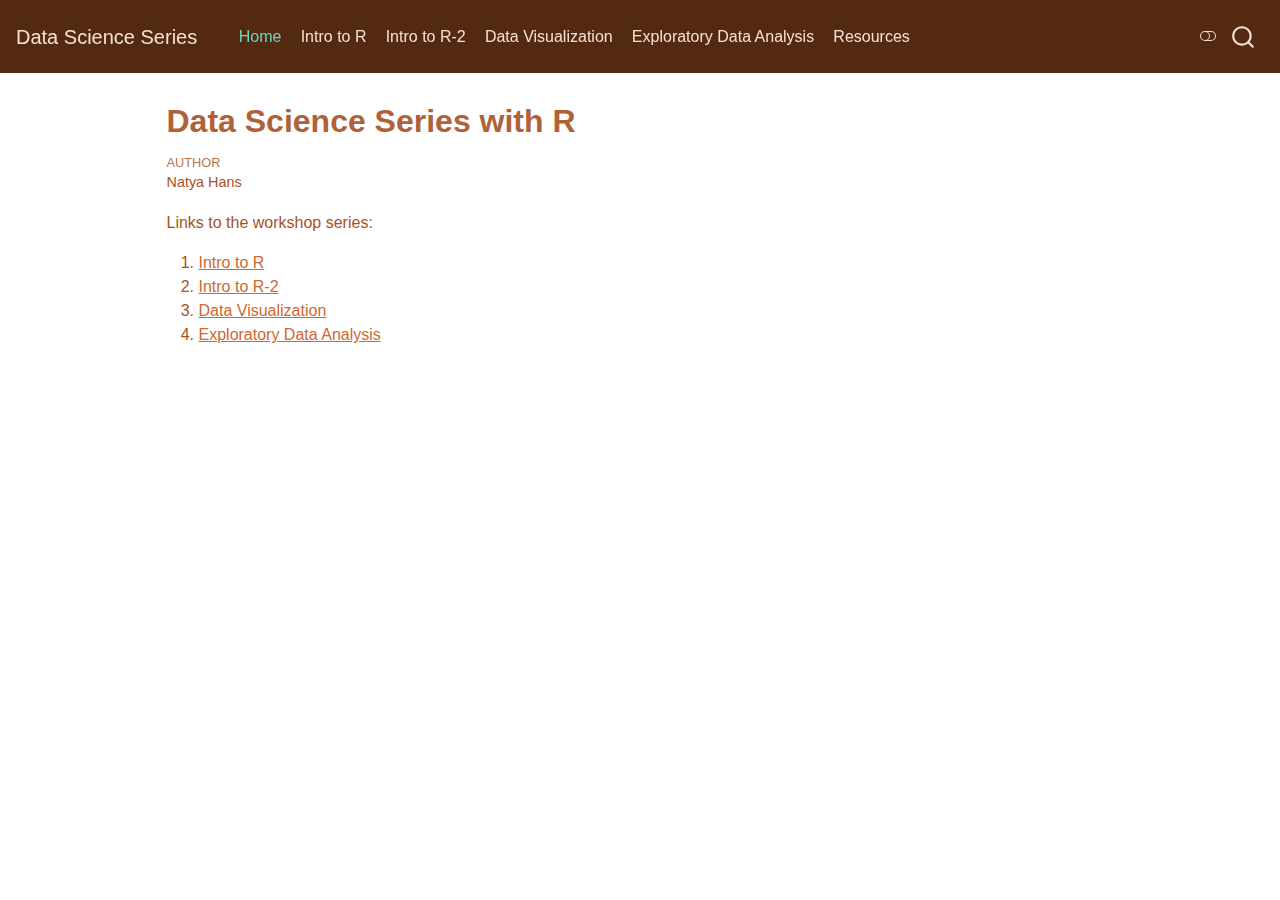
==== commit 59112a39: "updating home page" ====
--- a/docs/index.html
+++ b/docs/index.html
@@ -148,6 +148,13 @@
 
 </header>
 
+<p>Links to the workshop series:</p>
+<ol type="1">
+<li><a href="https://natyahans.github.io/DataScienceSeries/workshop1.html">Intro to R</a></li>
+<li><a href="https://natyahans.github.io/DataScienceSeries/workshop2.html">Intro to R-2</a></li>
+<li><a href="https://natyahans.github.io/DataScienceSeries/workshop3.html">Data Visualization</a></li>
+<li><a href="https://natyahans.github.io/DataScienceSeries/workshop4.html">Exploratory Data Analysis</a></li>
+</ol>
 
 
 
